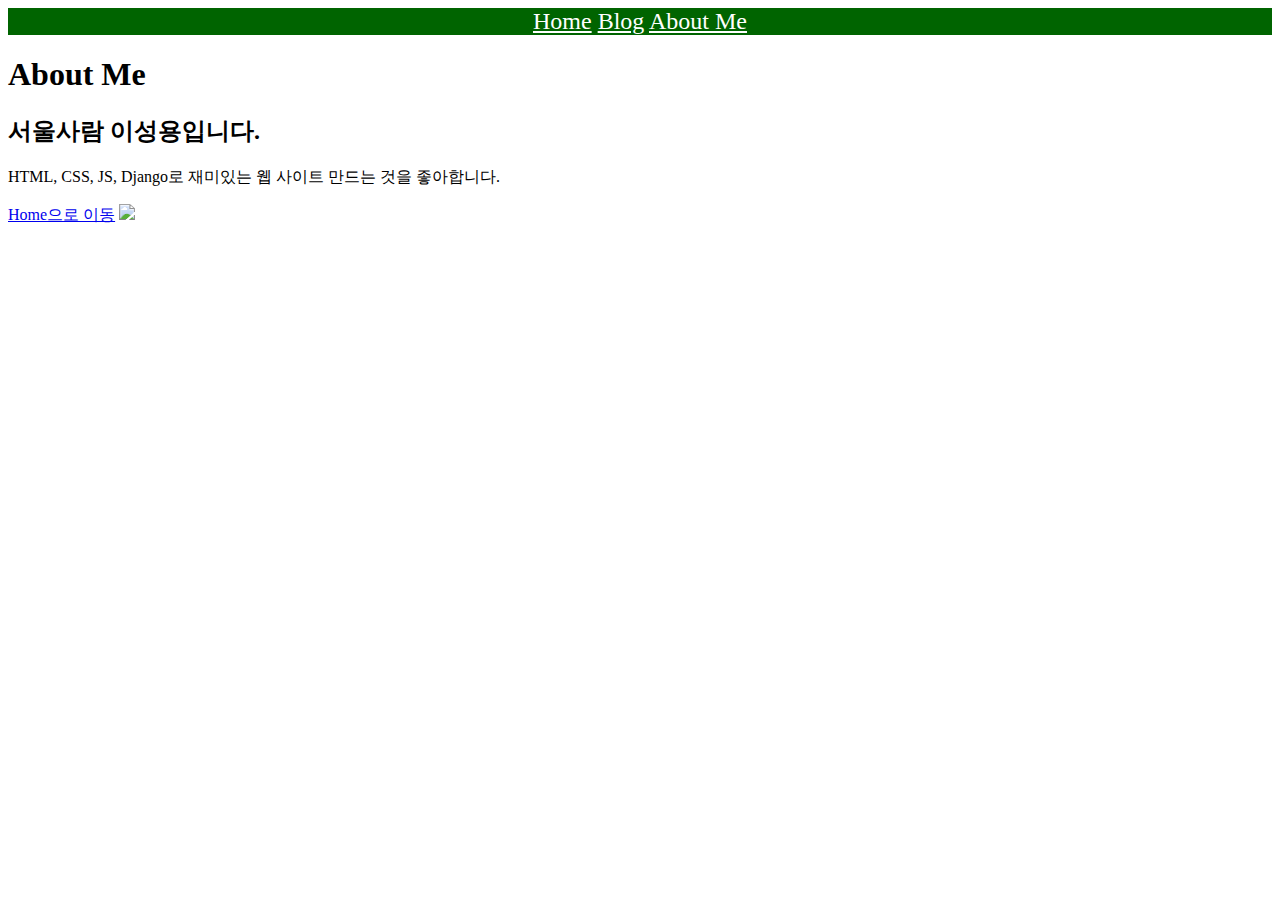
==== about_me.html @ 0f2be778 "HTML 기초" ====
<!DOCTYPE html>
<html lang="ko">
<head> 
    <title>About Me</title>
    <style>
        nav {background-color: darkgreen; font-size: 150%; text-align: center}
        nav a {color: white;}
    </style>
</head>
<body>
    <nav style="background-color: darkgreen; font-size: 150%; text-align: center">
        <a href="./index.html">Home</a>
        <a href="./blog.list.html">Blog</a>
        <a href="./about_me.html">About Me</a>
    </nav>
    <h1>About Me</h1>
        <h2> 서울사람 이성용입니다.</h2>
        <p>HTML, CSS, JS, Django로 재미있는 웹 사이트 만드는 것을 좋아합니다.</p>
        <a href="'index.html">Home으로 이동</a>
        <img src="./images/man2.jpg" width="400px">
        
</body>
</html>
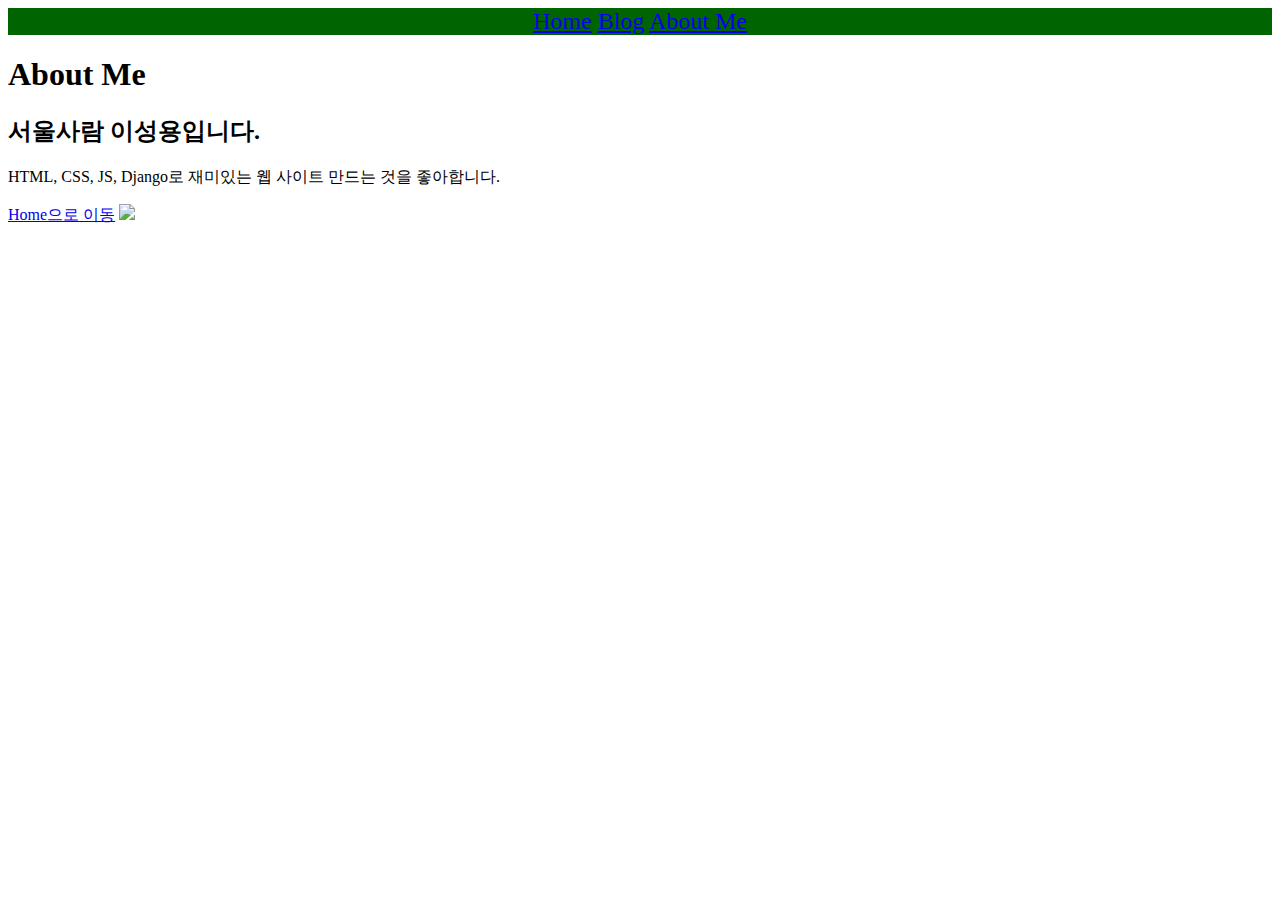
==== commit 78e9e3c7: "CSS 파일 적용" ====
--- a/about_me.html
+++ b/about_me.html
@@ -2,15 +2,12 @@
 <html lang="ko">
 <head> 
     <title>About Me</title>
-    <style>
-        nav {background-color: darkgreen; font-size: 150%; text-align: center}
-        nav a {color: white;}
-    </style>
+    <link href="./practice.css" rel="'stylesheet" type="'text/css">
 </head>
 <body>
     <nav style="background-color: darkgreen; font-size: 150%; text-align: center">
         <a href="./index.html">Home</a>
-        <a href="./blog.list.html">Blog</a>
+        <a href="./blog_list.html">Blog</a>
         <a href="./about_me.html">About Me</a>
     </nav>
     <h1>About Me</h1>
--- a/practice.css
+++ b/practice.css
@@ -0,0 +1,2 @@
+nav {background-color: skyblue; font-size: 150%; text-align: center}
+nav a {color: white;}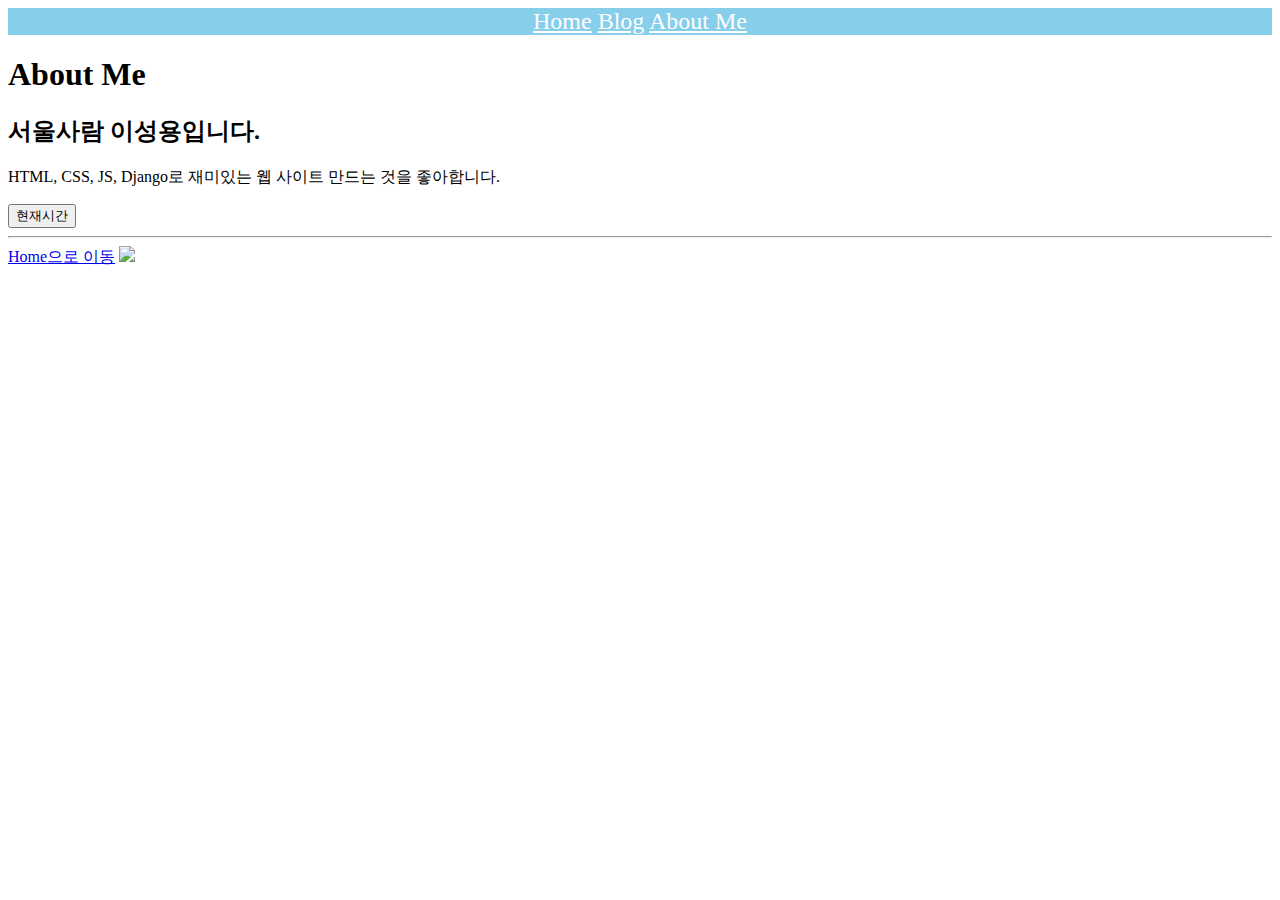
==== commit 96d2acaa: "'js파일분리'" ====
--- a/about_me.html
+++ b/about_me.html
@@ -2,10 +2,11 @@
 <html lang="ko">
 <head> 
     <title>About Me</title>
-    <link href="./practice.css" rel="'stylesheet" type="'text/css">
+    <link href="./practice.css" rel="stylesheet" type="text/css">
+    <script type='text/javascript' src="./what_ime_is_it.js"></script>
 </head>
 <body>
-    <nav style="background-color: darkgreen; font-size: 150%; text-align: center">
+    <nav>
         <a href="./index.html">Home</a>
         <a href="./blog_list.html">Blog</a>
         <a href="./about_me.html">About Me</a>
@@ -13,6 +14,8 @@
     <h1>About Me</h1>
         <h2> 서울사람 이성용입니다.</h2>
         <p>HTML, CSS, JS, Django로 재미있는 웹 사이트 만드는 것을 좋아합니다.</p>
+        <button onclick="whatTimeIsIt()">현재시간</button>
+        <hr/>
         <a href="'index.html">Home으로 이동</a>
         <img src="./images/man2.jpg" width="400px">
         
--- a/practice.css
+++ b/practice.css
@@ -1,2 +1,2 @@
 nav {background-color: skyblue; font-size: 150%; text-align: center}
-nav a {color: white;}+nav a {color: white}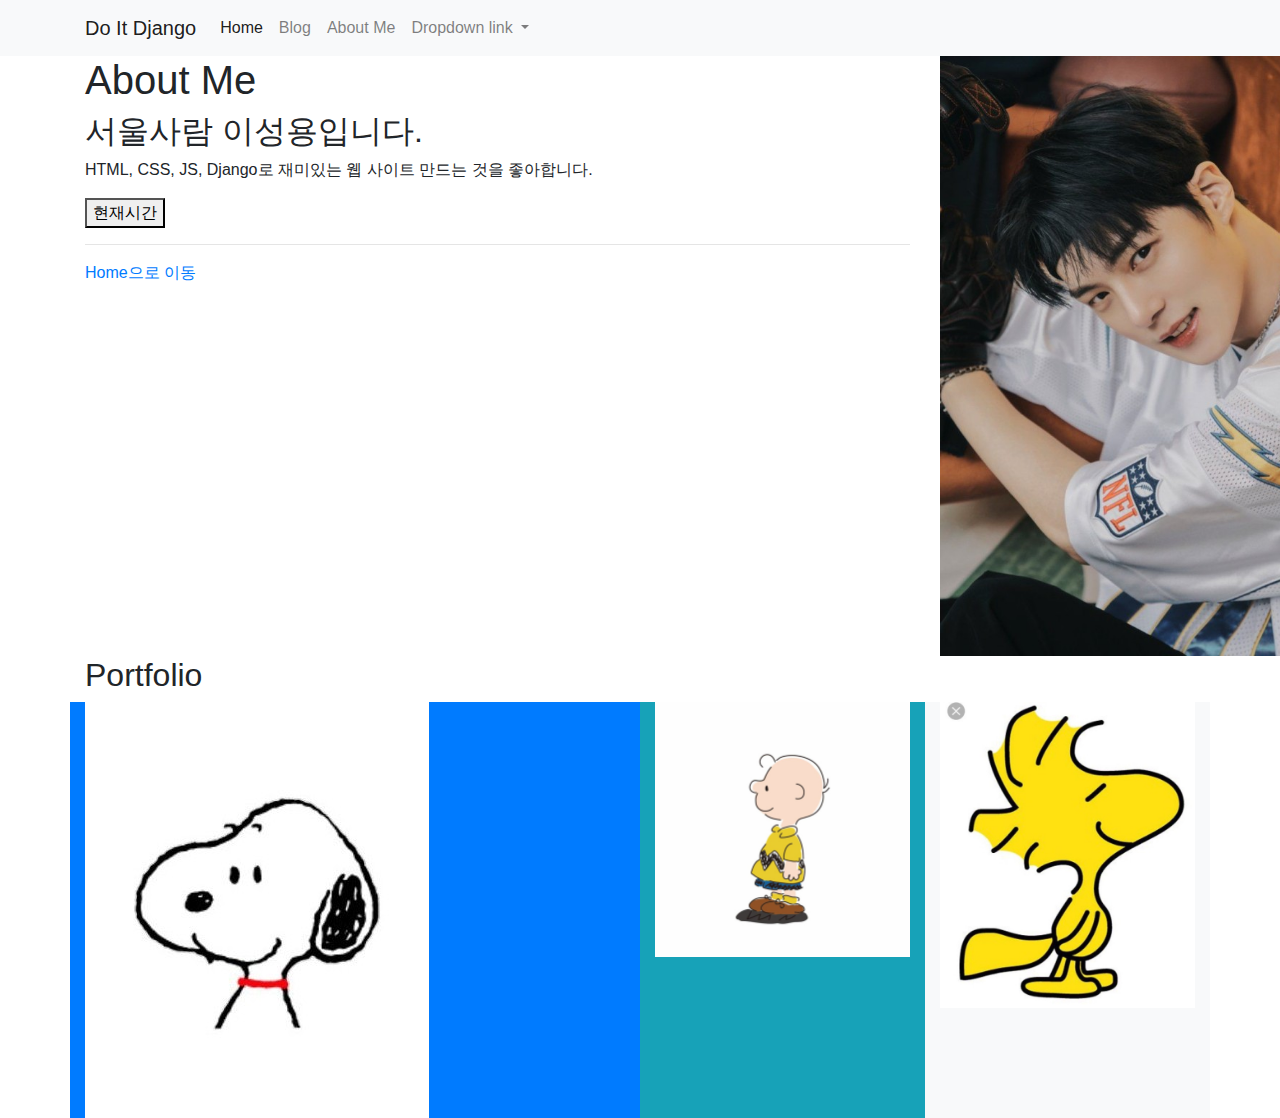
==== commit 67ab67c4: "부트스트랩 grid 적용" ====
--- a/about_me.html
+++ b/about_me.html
@@ -2,22 +2,75 @@
 <html lang="ko">
 <head> 
     <title>About Me</title>
-    <link href="./practice.css" rel="stylesheet" type="text/css">
+    <link href="./bootstrap4/css/bootstrap.min.css" rel="stylesheet" type="text/css">
     <script type='text/javascript' src="./what_ime_is_it.js"></script>
 </head>
 <body>
-    <nav>
-        <a href="./index.html">Home</a>
-        <a href="./blog_list.html">Blog</a>
-        <a href="./about_me.html">About Me</a>
-    </nav>
-    <h1>About Me</h1>
-        <h2> 서울사람 이성용입니다.</h2>
-        <p>HTML, CSS, JS, Django로 재미있는 웹 사이트 만드는 것을 좋아합니다.</p>
-        <button onclick="whatTimeIsIt()">현재시간</button>
-        <hr/>
-        <a href="'index.html">Home으로 이동</a>
+    <nav class="navbar navbar-expand-lg navbar-light bg-light">
+        <div class="container">
+        <a class="navbar-brand" href="./index.html">Do It Django</a>
+        <button class="navbar-toggler" type="button" data-toggle="collapse" data-target="#navbarNavDropdown" aria-controls="navbarNavDropdown" aria-expanded="false" aria-label="Toggle navigation">
+          <span class="navbar-toggler-icon"></span>
+        </button>
+        <div class="collapse navbar-collapse" id="navbarNavDropdown">
+          <ul class="navbar-nav">
+            <li class="nav-item active">
+              <a class="nav-link" href="./index.html">Home <span class="sr-only">(current)</span></a>
+            </li>
+            <li class="nav-item">
+              <a class="nav-link" href="./blog_list.html">Blog</a>
+            </li>
+            <li class="nav-item">
+              <a class="nav-link" href="./about_me.html">About Me</a>
+            </li>
+            <li class="nav-item dropdown">
+              <a class="nav-link dropdown-toggle" href="#" id="navbarDropdownMenuLink" role="button" data-toggle="dropdown" aria-haspopup="true" aria-expanded="false">
+                Dropdown link
+              </a>
+              <div class="dropdown-menu" aria-labelledby="navbarDropdownMenuLink">
+                <a class="dropdown-item" href="#">Action</a>
+                <a class="dropdown-item" href="#">Another action</a>
+                <a class="dropdown-item" href="#">Something else here</a>
+              </div>
+            </li>
+          </ul>
+        </div>
+        </div>
+      </nav>
+      <div class="container">
+        <div class="row">
+        <div class="col-9">
+            <h1>About Me</h1>
+            <h2> 서울사람 이성용입니다.</h2>
+            <p>HTML, CSS, JS, Django로 재미있는 웹 사이트 만드는 것을 좋아합니다.</p>
+            <button onclick="whatTimeIsIt()">현재시간</button>
+            <hr/>
+
+            <a href="'index.html">Home으로 이동</a>
+        </div>
+        <div class="col-3">
         <img src="./images/man2.jpg" width="400px">
-        
+        </div>
+        </div>
+        </div>
+        <div class="container">
+            <div class="row">
+                <div class="col-12">
+                    <h2>Portfolio</h2>
+                </div>
+              <div class="col-sm col-lg-6 bg-primary">
+                <img src="./images/snoopy.jpg" class="img-fluid"> 
+              </div>
+              <div class="col-sm col-lg-3 bg-info">
+                <img src="./images/brown.jpg" class="img-fluid">
+              </div>
+              <div class="col-sm col-lg-3 bg-light">
+                <img src="./images/wood.jpg" class="img-fluid">
+              </div>
+            </div>
+          </div>
+    <script src="https://code.jquery.com/jquery-3.5.1.slim.min.js" integrity="sha384-DfXdz2htPH0lsSSs5nCTpuj/zy4C+OGpamoFVy38MVBnE+IbbVYUew+OrCXaRkfj" crossorigin="anonymous"></script>
+    <script src="https://cdn.jsdelivr.net/npm/popper.js@1.16.1/dist/umd/popper.min.js" integrity="sha384-9/reFTGAW83EW2RDu2S0VKaIzap3H66lZH81PoYlFhbGU+6BZp6G7niu735Sk7lN" crossorigin="anonymous"></script>
+    <script src="https://cdn.jsdelivr.net/npm/bootstrap@4.5.3/dist/js/bootstrap.min.js" integrity="sha384-w1Q4orYjBQndcko6MimVbzY0tgp4pWB4lZ7lr30WKz0vr/aWKhXdBNmNb5D92v7s" crossorigin="anonymous"></script>
 </body>
 </html>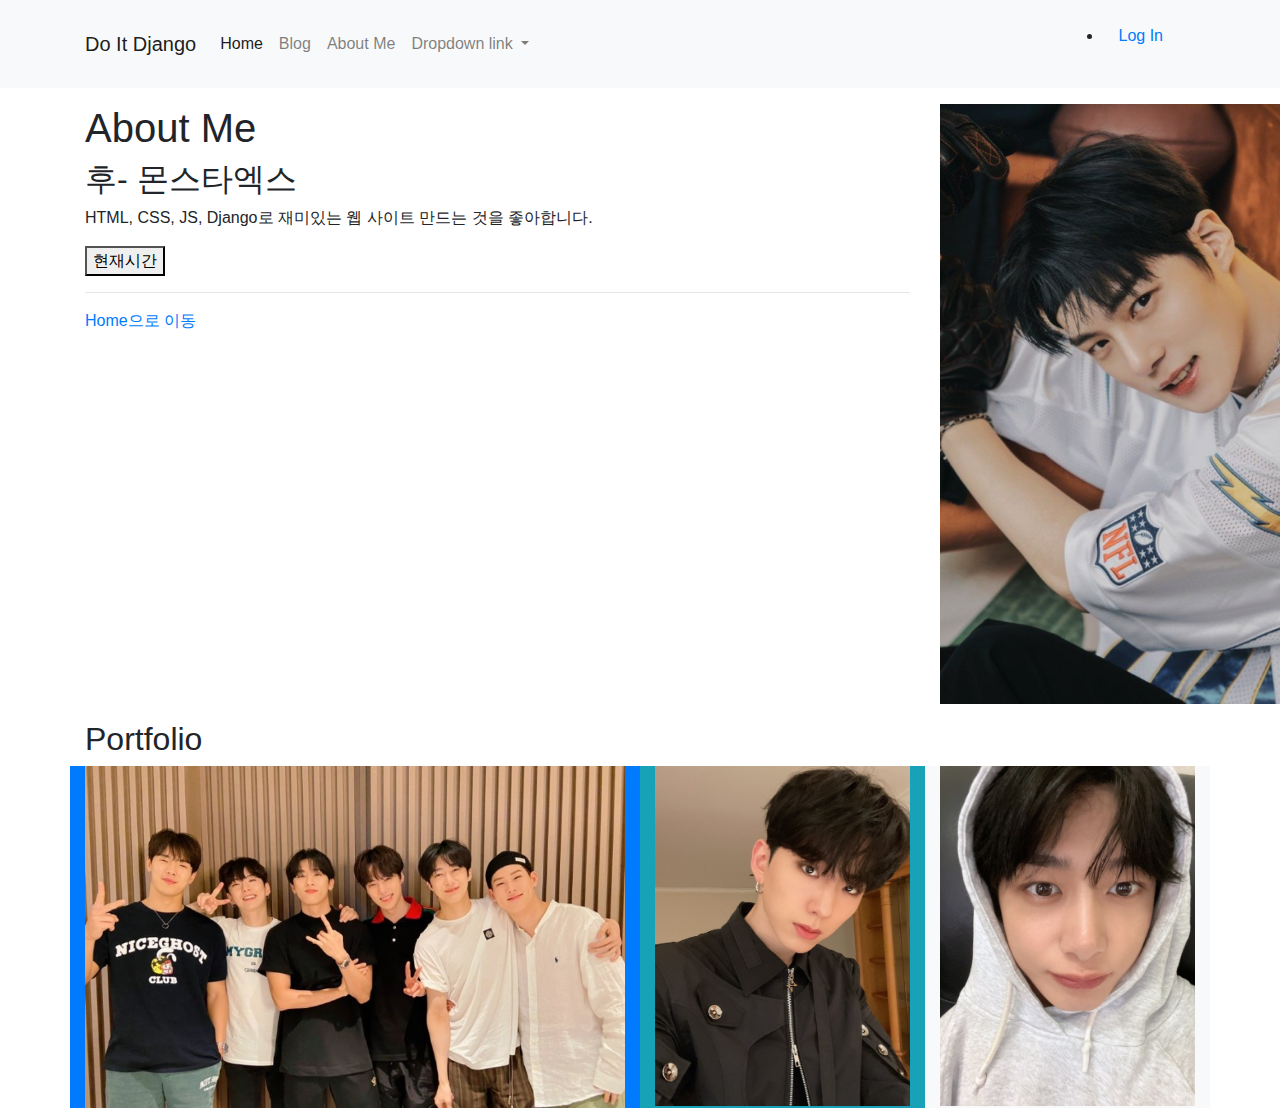
==== commit 48d6a36b: "부트스트랩 spacing 적용" ====
--- a/about_me.html
+++ b/about_me.html
@@ -34,14 +34,19 @@
               </div>
             </li>
           </ul>
+          <ul class="nav-link ml-auto">
+            <li class="nav-item">
+                <a class="nav-link" href="#">Log In</a>
+            </li>
+          </ul>
         </div>
         </div>
       </nav>
       <div class="container">
-        <div class="row">
+        <div class="row my-3">
         <div class="col-9">
             <h1>About Me</h1>
-            <h2> 서울사람 이성용입니다.</h2>
+            <h2> 후- 몬스타엑스</h2>
             <p>HTML, CSS, JS, Django로 재미있는 웹 사이트 만드는 것을 좋아합니다.</p>
             <button onclick="whatTimeIsIt()">현재시간</button>
             <hr/>
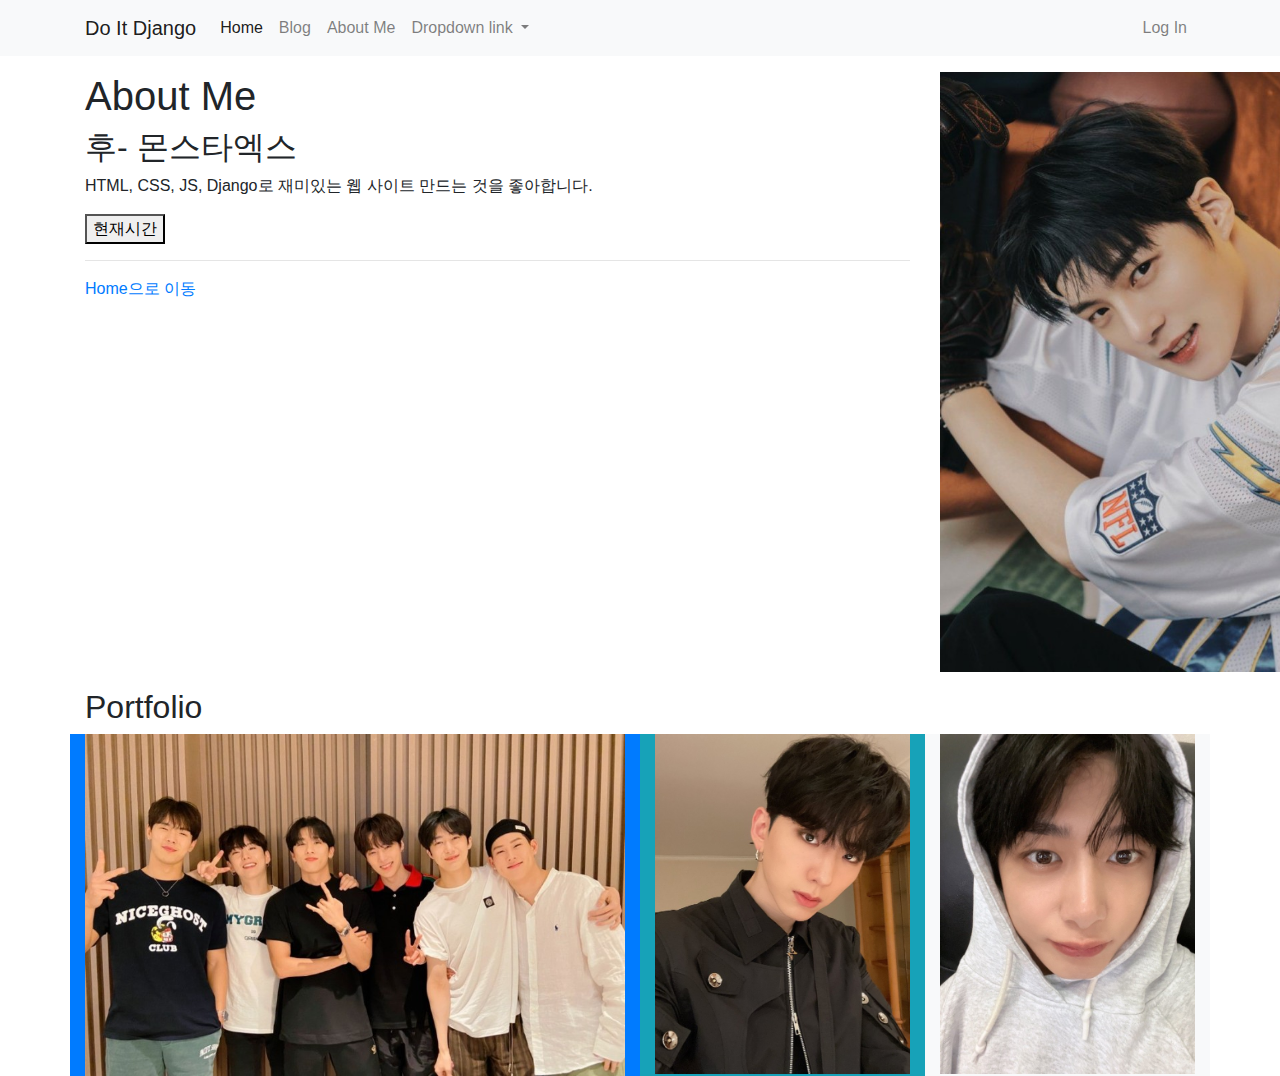
==== commit 607cf9dc: "부트스트랩 grid 적용" ====
--- a/about_me.html
+++ b/about_me.html
@@ -34,7 +34,7 @@
               </div>
             </li>
           </ul>
-          <ul class="nav-link ml-auto">
+          <ul class="navbar-nav ml-auto">
             <li class="nav-item">
                 <a class="nav-link" href="#">Log In</a>
             </li>
